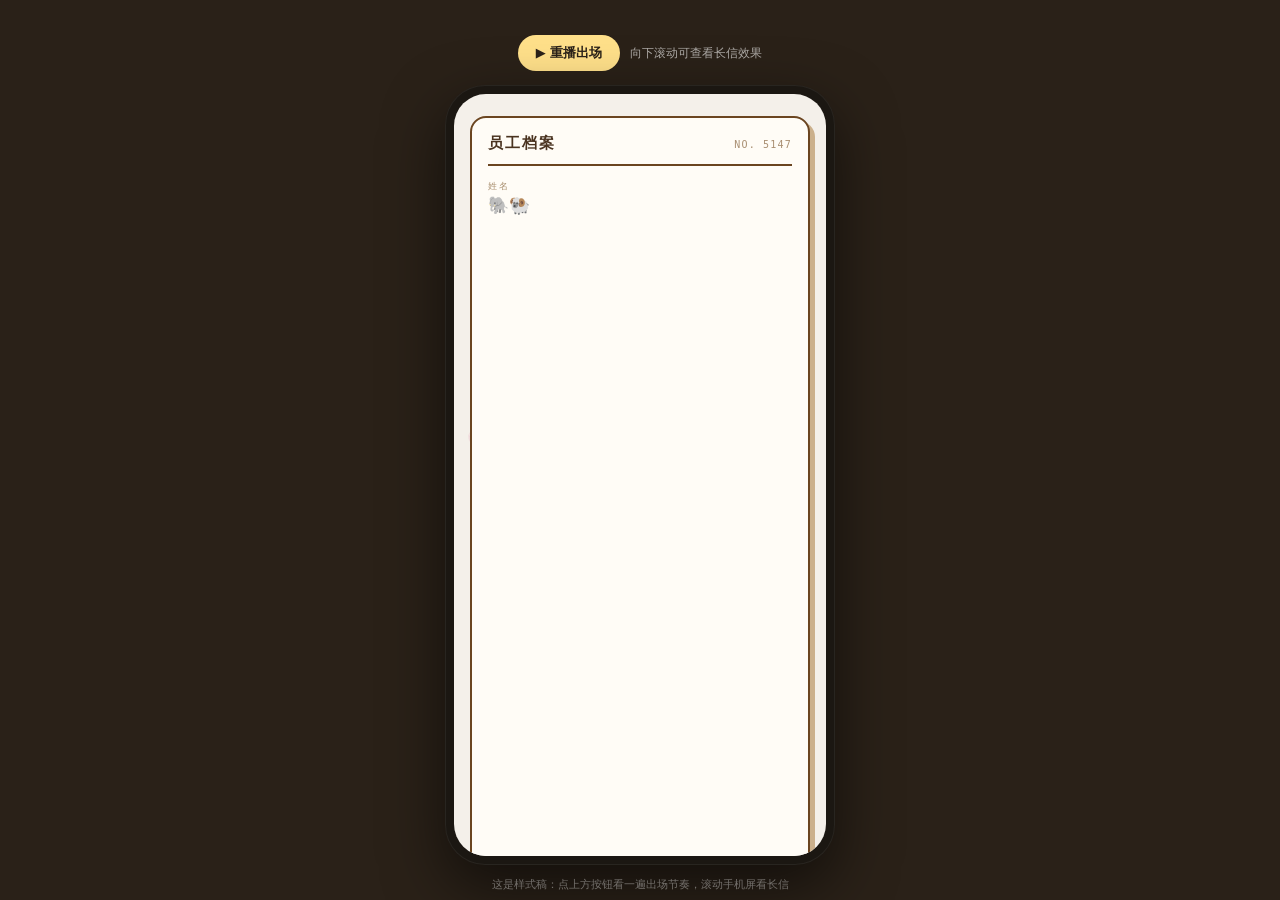
==== mockup-final.html @ d22f3583 "round 4: lock, dial pacing, 5147, L3 colors, L4 bgm + final mockup -> mockup-final.html" ====
<!DOCTYPE html>
<html lang="zh-CN">
<head>
<meta charset="utf-8" />
<meta name="viewport" content="width=device-width, initial-scale=1, maximum-scale=1" />
<title>终页方案 · 员工档案（工牌版）</title>
<style>
  :root{
    --bg:#F4F0EA;
    --brown:#6B4520;
    --brown-2:#4A3320;
    --brown-3:#8C6A45;
    --line:#DFCFB6;
    --card:#FFFCF6;
    --seal:#C8342B;
  }
  *{ box-sizing:border-box; -webkit-tap-highlight-color:transparent; }
  html,body{ height:100%; }
  body{
    margin:0; background:#2A2118; color:#fff;
    font-family:"PingFang SC","Hiragino Sans GB","Microsoft YaHei",system-ui,sans-serif;
    display:flex; flex-direction:column; align-items:center; justify-content:center; gap:14px;
    padding:20px 12px;
  }
  .bar{ display:flex; align-items:center; gap:10px; }
  .bar button{
    font:inherit; font-size:13px; font-weight:700; color:#2A2118; background:#FFE08A;
    border:none; border-radius:999px; padding:9px 18px; cursor:pointer;
  }
  .bar span{ font-size:12px; opacity:.6; }

  /* 手机框 */
  .phone{
    width:390px; height:780px; max-height:calc(100vh - 110px);
    border-radius:40px; background:#1b1712; padding:9px;
    box-shadow:0 22px 60px rgba(0,0,0,.55), inset 0 0 0 1px rgba(255,255,255,.06);
  }
  .screen{
    position:relative; width:100%; height:100%; overflow-y:auto; overflow-x:hidden;
    border-radius:32px; background:var(--bg);
    scrollbar-width:none;
  }
  .screen::-webkit-scrollbar{ width:0; }

  .deco{ position:absolute; inset:0; overflow:hidden; pointer-events:none; }
  .deco i{ position:absolute; display:block; opacity:.15; animation:float 5s ease-in-out infinite; }
  @keyframes float{ 0%,100%{ transform:translateY(0) rotate(-4deg);} 50%{ transform:translateY(-22px) rotate(6deg);} }

  .wrap{
    position:relative; z-index:1; min-height:100%;
    display:flex; flex-direction:column; justify-content:center;
    padding:22px 16px 26px;
  }

  .card{
    position:relative;
    background:var(--card); border:2px solid var(--brown); border-radius:16px;
    box-shadow:5px 5px 0 #CBB08C;
    padding:16px 16px 14px; color:var(--brown-2);
    animation:cardIn .5s cubic-bezier(.2,1.1,.35,1) both;
  }
  @keyframes cardIn{ from{ opacity:0; transform:translateY(14px) scale(.985);} to{ opacity:1; transform:none; } }

  .top{ display:flex; align-items:baseline; justify-content:space-between; gap:8px; }
  .top b{ font-size:15px; letter-spacing:2px; }
  .top span{ font-family:ui-monospace,Menlo,monospace; font-size:10px; letter-spacing:1.2px; color:#A98F72; }
  .rule{ border-top:2px solid var(--brown); margin:11px 0 0; }

  /* 信息区：左字段 + 右工牌照片 */
  .body{ display:flex; gap:14px; align-items:flex-start; margin-top:14px; }
  .fields{ flex:1; min-width:0; display:flex; flex-direction:column; gap:11px; }
  .f{ opacity:0; transform:translateY(10px); transition:opacity .9s cubic-bezier(.22,.61,.36,1), transform .9s cubic-bezier(.22,.61,.36,1); }
  .f.on{ opacity:1; transform:none; }
  .f span{
    display:block; font-family:ui-monospace,Menlo,monospace; font-size:9px;
    letter-spacing:2px; color:#AA9070; margin-bottom:2px;
  }
  .f b{ display:block; font-size:15px; letter-spacing:.4px; font-weight:800; }
  .f b.big{ font-size:17px; }

  /* 工牌照片 */
  .photo{
    flex:none; width:104px;
    border:1.6px solid var(--brown); border-radius:10px; overflow:hidden;
    background:linear-gradient(180deg,#F3E7D4,#E8DAC3);
    box-shadow:3px 3px 0 rgba(107,69,32,.16);
    opacity:0; transform:translateY(10px) rotate(1.5deg);
    transition:opacity .9s cubic-bezier(.22,.61,.36,1), transform .9s cubic-bezier(.22,.61,.36,1);
  }
  .photo.on{ opacity:1; transform:none; }
  .photo .cap{
    font-family:ui-monospace,Menlo,monospace; font-size:8px; letter-spacing:2px;
    color:#fff; background:var(--brown); text-align:center; padding:3px 0 4px;
  }
  .photo svg{ display:block; width:100%; height:auto; }

  /* 两个小框 */
  .cells{ display:flex; gap:8px; margin-top:14px; }
  .cell{
    flex:1; min-width:0; border:1.4px solid var(--line); border-radius:9px;
    background:#FBF6EC; padding:8px 9px 9px;
    opacity:0; transform:translateY(10px);
    transition:opacity .9s cubic-bezier(.22,.61,.36,1), transform .9s cubic-bezier(.22,.61,.36,1);
  }
  .cell.on{ opacity:1; transform:none; }
  .cell span{ display:block; font-family:ui-monospace,Menlo,monospace; font-size:8.5px; letter-spacing:2px; color:#AA9070; }
  .cell b{ display:block; margin-top:3px; font-size:12px; letter-spacing:.3px; font-weight:800; white-space:nowrap; }
  .cell.date{ flex:1.55; }
  .cell.date b{ font-size:11.4px; letter-spacing:.2px; font-family:ui-monospace,Menlo,monospace; }
  .cell b i{ font-style:normal; font-size:10px; color:#8C6A45; margin-left:3px; }

  /* 信 */
  .letter{ margin-top:16px; }
  .letter p{
    margin:0 0 11px; font-size:13.5px; line-height:1.95; color:var(--brown-2);
    opacity:0; transform:translateY(12px);
    transition:opacity .95s cubic-bezier(.22,.61,.36,1), transform .95s cubic-bezier(.22,.61,.36,1);
  }
  .letter p.on{ opacity:1; transform:none; }

  .sign{
    text-align:right; font-size:15px; letter-spacing:3px; color:var(--brown);
    padding:10px 4px 60px 0;
    opacity:0; transform:translateY(8px); transition:opacity .9s ease, transform .9s ease;
  }
  .sign.on{ opacity:1; transform:none; }

  /* 红色盖章 */
  .seal{
    position:absolute; right:10px; bottom:2px;
    width:74px; height:74px; border-radius:50%;
    border:2.6px double var(--seal); color:var(--seal);
    display:flex; flex-direction:column; align-items:center; justify-content:center;
    background:rgba(255,252,248,.34);
    transform:rotate(-12deg) scale(2.3); opacity:0;
    pointer-events:none; mix-blend-mode:multiply;
  }
  .seal b{ font-size:14px; font-weight:900; letter-spacing:2px; }
  .seal small{ font-family:ui-monospace,Menlo,monospace; font-size:7px; letter-spacing:.3px; margin-top:2px; }
  .seal.on{ animation:stampHit .36s cubic-bezier(.2,1.6,.35,1) forwards; }
  @keyframes stampHit{
    0%{ opacity:0; transform:rotate(-12deg) scale(2.3); }
    55%{ opacity:1; transform:rotate(-12deg) scale(.9); }
    75%{ transform:rotate(-12deg) scale(1.05); }
    100%{ opacity:.9; transform:rotate(-12deg) scale(1); }
  }

  .actions{
    display:flex; gap:10px; margin-top:14px;
    opacity:0; transform:translateY(8px); pointer-events:none;
    transition:opacity .8s ease, transform .8s ease;
  }
  .actions.on{ opacity:1; transform:none; pointer-events:auto; }
  .actions button{
    flex:1; min-height:48px; border-radius:999px; background:transparent;
    border:2px solid var(--brown); color:var(--brown);
    font:inherit; font-size:15px; font-weight:700; cursor:pointer;
  }
  .actions button:active{ transform:scale(.97); }

  .hint{
    position:fixed; left:50%; transform:translateX(-50%); bottom:8px;
    font-size:11px; color:rgba(255,255,255,.38);
  }
</style>
</head>
<body>

<div class="bar">
  <button id="replay">▶ 重播出场</button>
  <span>向下滚动可查看长信效果</span>
</div>

<div class="phone">
  <div class="screen" id="screen">

    <div class="deco">
      <i style="left:6%;  top:8%;  font-size:22px">🌼</i>
      <i style="left:82%; top:5%;  font-size:19px; animation-delay:.6s">⭐</i>
      <i style="left:70%; top:26%; font-size:17px; animation-delay:1.1s">☁️</i>
      <i style="left:3%;  top:44%; font-size:16px; animation-delay:.3s">💗</i>
      <i style="left:86%; top:56%; font-size:20px; animation-delay:.9s">🐑</i>
      <i style="left:12%; top:74%; font-size:18px; animation-delay:1.4s">✨</i>
    </div>

    <div class="wrap">
      <div class="card" id="card">

        <div class="top"><b>员工档案</b><span>NO. 5147</span></div>
        <div class="rule"></div>

        <div class="body">
          <div class="fields">
            <div class="f" id="f1"><span>姓名</span><b class="big">🐘🐏</b></div>
            <div class="f" id="f2"><span>工号</span><b>5147</b></div>
            <div class="f" id="f3"><span>部门</span><b>组织部（统战部）</b></div>
          </div>

          <div class="photo" id="photo">
            <div class="cap">ID PHOTO</div>
            <!-- 简笔画：卷发、大眼镜、咧嘴笑 -->
            <svg viewBox="0 0 104 128" aria-hidden="true">
              <g fill="none" stroke="#4A3320" stroke-width="2.2" stroke-linecap="round" stroke-linejoin="round">
                <!-- 肩膀 + 脖子 -->
                <path d="M45 100v13h14v-13" fill="#F0C9A4"/>
                <path d="M16 128c0-17 15-26 36-26s36 9 36 26" fill="#F6E3C8"/>
                <!-- 耳朵 -->
                <circle cx="25" cy="67" r="5.4" fill="#F7D2B0"/>
                <circle cx="79" cy="67" r="5.4" fill="#F7D2B0"/>
                <!-- 脸 -->
                <ellipse cx="52" cy="66" rx="27" ry="28" fill="#F7D2B0"/>
                <!-- 卷发：帽形底 + 边缘小卷 -->
                <path d="M26 60c-2-14 4-24 13-28 4-4 8-5 13-5s9 1 13 5c9 4 15 14 13 28-2-7-5-11-9-13-4 4-9 6-17 6s-13-2-17-6c-4 2-7 6-9 13z" fill="#3A2A1E" stroke="none"/>
                <g fill="#3A2A1E" stroke="none">
                  <circle cx="36" cy="42" r="7.6"/>
                  <circle cx="47" cy="35" r="8.2"/>
                  <circle cx="58" cy="35" r="8.2"/>
                  <circle cx="69" cy="42" r="7.6"/>
                  <circle cx="30" cy="52" r="6.4"/>
                  <circle cx="74" cy="52" r="6.4"/>
                </g>
                <!-- 大眼镜 -->
                <circle cx="41" cy="65" r="11.6" fill="rgba(255,255,255,.62)" stroke-width="2.7"/>
                <circle cx="63" cy="65" r="11.6" fill="rgba(255,255,255,.62)" stroke-width="2.7"/>
                <path d="M52.6 64.4h-1.2" stroke-width="2.7"/>
                <path d="M29.4 63l-4.6-1.6" stroke-width="2.2"/>
                <path d="M74.6 63l4.6-1.6" stroke-width="2.2"/>
                <!-- 眼睛 -->
                <circle cx="41" cy="65" r="2.4" fill="#2E2118" stroke="none"/>
                <circle cx="63" cy="65" r="2.4" fill="#2E2118" stroke="none"/>
                <!-- 咧嘴笑 -->
                <path d="M38.5 78.5q13.5 13 27 0q-13.5 5.5-27 0z" fill="#8C3A2E" stroke-width="2.1"/>
                <path d="M40.6 79.2q11.4 4 22.8 0q-11.4 2.6-22.8 0z" fill="#FFFFFF" stroke="none"/>
                <!-- 腮红 -->
                <ellipse cx="32.5" cy="76" rx="5" ry="3.1" fill="#F2A48F" stroke="none" opacity=".72"/>
                <ellipse cx="71.5" cy="76" rx="5" ry="3.1" fill="#F2A48F" stroke="none" opacity=".72"/>
              </g>
            </svg>
          </div>
        </div>

        <div class="cells">
          <div class="cell date" id="c1"><span>在职日期</span><b>2023.10.05 — 2026.10.30</b></div>
          <div class="cell" id="c2"><span>在职天数</span><b>1122<i>天</i></b></div>
        </div>

        <div class="letter" id="letter">
          <p>2023 年 10 月 5 日，你第一次推开这间办公室的门。</p>
          <p>三年，一千一百二十二天，从「好的，收到」写到了「像你这样的朋友」。</p>
          <p>谢谢你把最好的三年留在这里。</p>
          <p>记得常回来看看，这间房间一直给你留着灯。</p>
          <p>2023 年 10 月 5 日，你第一次推开这间办公室的门。</p>
          <p>三年，一千一百二十二天，从「好的，收到」写到了「像你这样的朋友」。</p>
          <p>谢谢你把最好的三年留在这里。</p>
          <p>记得常回来看看，这间房间一直给你留着灯。</p>
        </div>

        <div class="sign" id="sign">—— 🐘🐏</div>

        <div class="seal" id="seal"><b>已离职</b><small>2026.10.30</small></div>
      </div>

      <div class="actions" id="actions">
        <button>← 回到房间</button>
        <button>↺ 再玩一次</button>
      </div>
    </div>

  </div>
</div>

<div class="hint">这是样式稿：点上方按钮看一遍出场节奏，滚动手机屏看长信</div>

<script>
/* ---- 一枚印章音（和游戏里同款） ---- */
let ctx = null;
function ensureCtx(){
  if(!ctx){ try{ ctx = new (window.AudioContext || window.webkitAudioContext)(); }catch(e){ return null; } }
  if(ctx.state === "suspended") ctx.resume();
  return ctx;
}
function stampSfx(){
  const c = ensureCtx(); if(!c) return;
  const now = c.currentTime + 0.01;
  // 低频「咚」
  const o = c.createOscillator(), g = c.createGain();
  o.type = "sine"; o.frequency.setValueAtTime(165, now);
  o.frequency.exponentialRampToValueAtTime(48, now + 0.24);
  g.gain.setValueAtTime(0.0001, now);
  g.gain.exponentialRampToValueAtTime(0.5, now + 0.006);
  g.gain.exponentialRampToValueAtTime(0.0001, now + 0.28);
  o.connect(g); g.connect(c.destination); o.start(now); o.stop(now + 0.3);
  // 噪声「啪」
  const len = Math.floor(c.sampleRate * 0.2);
  const buf = c.createBuffer(1, len, c.sampleRate);
  const d = buf.getChannelData(0);
  for(let i = 0; i < len; i++) d[i] = (Math.random() * 2 - 1) * (1 - i / len);
  const src = c.createBufferSource(); src.buffer = buf;
  const f = c.createBiquadFilter(); f.type = "lowpass"; f.frequency.value = 1500;
  const ng = c.createGain(); ng.gain.value = 0.3;
  src.connect(f); f.connect(ng); ng.connect(c.destination);
  src.start(now); src.stop(now + 0.15);
}

const $ = id => document.getElementById(id);
const screenEl = $("screen");
let timers = [];
function clearTimers(){ timers.forEach(clearTimeout); timers = []; }
function at(ms, fn){ timers.push(setTimeout(fn, ms)); }
function reveal(el){
  if(!el) return;
  el.classList.add("on");
  // 内容变长后自动往下带一点，保证新出现的东西看得见
  try{ el.scrollIntoView({ block:"nearest", behavior:"smooth" }); }catch(err){}
}
function on(id){ reveal($(id)); }

function play(){
  clearTimers();
  ["f1","f2","f3","photo","c1","c2","sign","actions","seal"].forEach(id => $(id).classList.remove("on"));
  document.querySelectorAll(".letter p").forEach(p => p.classList.remove("on"));
  screenEl.scrollTop = 0;

  at(600,  () => on("f1"));
  at(1500, () => on("f2"));
  at(2400, () => on("f3"));
  at(2400, () => on("photo"));
  at(3200, () => on("c1"));
  at(4000, () => on("c2"));

  const ps = document.querySelectorAll(".letter p");
  let t = 5000;
  ps.forEach(p => { const el = p; at(t, () => reveal(el)); t += 900; });

  at(t + 300, () => on("sign"));
  // 停顿两秒，盖章
  at(t + 2300, () => { on("seal"); stampSfx(); });
  at(t + 3300, () => on("actions"));
}

$("replay").addEventListener("click", () => { ensureCtx(); play(); });
play();
</script>
</body>
</html>
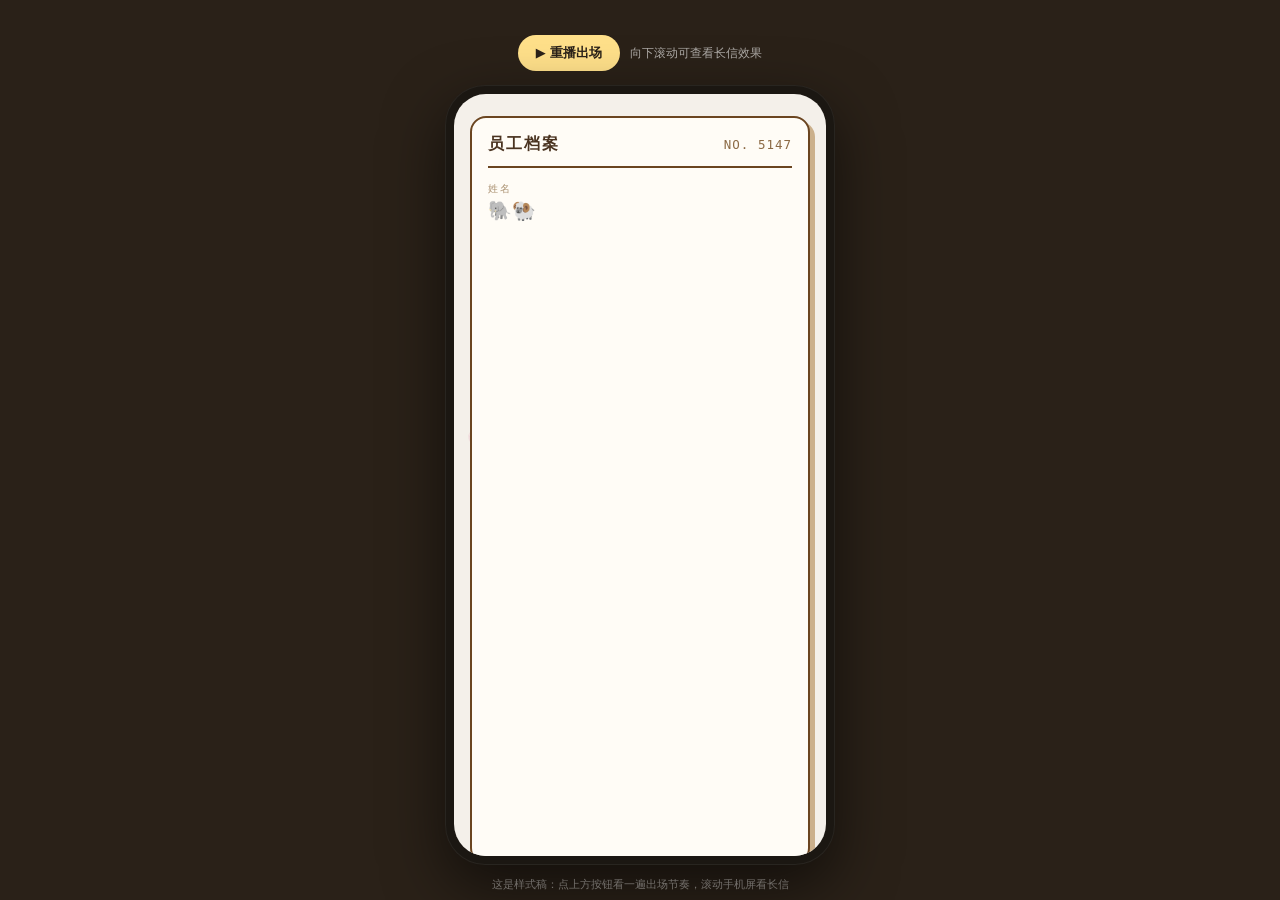
==== commit 99a206b7: "mockup: bigger fields, simpler portrait in lab coat" ====
--- a/mockup-final.html
+++ b/mockup-final.html
@@ -62,8 +62,8 @@
   @keyframes cardIn{ from{ opacity:0; transform:translateY(14px) scale(.985);} to{ opacity:1; transform:none; } }
 
   .top{ display:flex; align-items:baseline; justify-content:space-between; gap:8px; }
-  .top b{ font-size:15px; letter-spacing:2px; }
-  .top span{ font-family:ui-monospace,Menlo,monospace; font-size:10px; letter-spacing:1.2px; color:#A98F72; }
+  .top b{ font-size:16px; letter-spacing:2px; }
+  .top span{ font-family:ui-monospace,Menlo,monospace; font-size:12.5px; letter-spacing:1px; color:#8C6A45; }
   .rule{ border-top:2px solid var(--brown); margin:11px 0 0; }
 
   /* 信息区：左字段 + 右工牌照片 */
@@ -72,15 +72,15 @@
   .f{ opacity:0; transform:translateY(10px); transition:opacity .9s cubic-bezier(.22,.61,.36,1), transform .9s cubic-bezier(.22,.61,.36,1); }
   .f.on{ opacity:1; transform:none; }
   .f span{
-    display:block; font-family:ui-monospace,Menlo,monospace; font-size:9px;
-    letter-spacing:2px; color:#AA9070; margin-bottom:2px;
-  }
-  .f b{ display:block; font-size:15px; letter-spacing:.4px; font-weight:800; }
-  .f b.big{ font-size:17px; }
+    display:block; font-family:ui-monospace,Menlo,monospace; font-size:10px;
+    letter-spacing:2px; color:#AA9070; margin-bottom:3px;
+  }
+  .f b{ display:block; font-size:17px; letter-spacing:.4px; font-weight:500; }
+  .f b.big{ font-size:19px; }
 
   /* 工牌照片 */
   .photo{
-    flex:none; width:104px;
+    flex:none; width:86px;
     border:1.6px solid var(--brown); border-radius:10px; overflow:hidden;
     background:linear-gradient(180deg,#F3E7D4,#E8DAC3);
     box-shadow:3px 3px 0 rgba(107,69,32,.16);
@@ -105,8 +105,10 @@
   .cell.on{ opacity:1; transform:none; }
   .cell span{ display:block; font-family:ui-monospace,Menlo,monospace; font-size:8.5px; letter-spacing:2px; color:#AA9070; }
   .cell b{ display:block; margin-top:3px; font-size:12px; letter-spacing:.3px; font-weight:800; white-space:nowrap; }
-  .cell.date{ flex:1.55; }
-  .cell.date b{ font-size:11.4px; letter-spacing:.2px; font-family:ui-monospace,Menlo,monospace; }
+  .cell.date{ flex:2.05; }
+  .cell.date b{ font-size:11.6px; letter-spacing:.2px; font-weight:400; font-family:ui-monospace,Menlo,monospace; }
+  .cell.days{ flex:.95; }
+  .cell.days b{ font-weight:800; }
   .cell b i{ font-style:normal; font-size:10px; color:#8C6A45; margin-left:3px; }
 
   /* 信 */
@@ -120,15 +122,15 @@
 
   .sign{
     text-align:right; font-size:15px; letter-spacing:3px; color:var(--brown);
-    padding:10px 4px 60px 0;
+    padding:12px 6px 14px 0;
     opacity:0; transform:translateY(8px); transition:opacity .9s ease, transform .9s ease;
   }
   .sign.on{ opacity:1; transform:none; }
 
   /* 红色盖章 */
   .seal{
-    position:absolute; right:10px; bottom:2px;
-    width:74px; height:74px; border-radius:50%;
+    position:absolute; right:12px; bottom:2px;
+    width:78px; height:78px; border-radius:50%;
     border:2.6px double var(--seal); color:var(--seal);
     display:flex; flex-direction:column; align-items:center; justify-content:center;
     background:rgba(255,252,248,.34);
@@ -200,40 +202,65 @@
             <div class="cap">ID PHOTO</div>
             <!-- 简笔画：卷发、大眼镜、咧嘴笑 -->
             <svg viewBox="0 0 104 128" aria-hidden="true">
-              <g fill="none" stroke="#4A3320" stroke-width="2.2" stroke-linecap="round" stroke-linejoin="round">
-                <!-- 肩膀 + 脖子 -->
-                <path d="M45 100v13h14v-13" fill="#F0C9A4"/>
-                <path d="M16 128c0-17 15-26 36-26s36 9 36 26" fill="#F6E3C8"/>
+              <defs>
+                <!-- 一个小卷：大圈套小圈的螺旋 -->
+                <g id="curl" fill="none" stroke="#3A2A1E" stroke-width="2" stroke-linecap="round">
+                  <path d="M-9 0a9 9 0 1 1 8.6 2.7"/>
+                  <path d="M-5.2 0a5.2 5.2 0 1 1 5 1.7"/>
+                </g>
+              </defs>
+              <g fill="none" stroke="#4A3320" stroke-linecap="round" stroke-linejoin="round">
+                <!-- 脖子（短） -->
+                <path d="M45 80v16h14V80" fill="#F0C9A4" stroke-width="2"/>
+                <!-- 白大褂 -->
+                <path d="M8 128c0-20 19-32 44-32s44 12 44 32z" fill="#FFFFFF" stroke-width="2.2"/>
+                <!-- 衬衫领口 -->
+                <path d="M45 96l7 13 7-13" fill="#F4EADA" stroke-width="2"/>
+                <!-- 翻领 -->
+                <path d="M45 96c-6.5 2-9.5 8-10.5 15" stroke-width="2"/>
+                <path d="M59 96c6.5 2 9.5 8 10.5 15" stroke-width="2"/>
+                <!-- 口袋 + 笔 -->
+                <path d="M69 111h15v12H69z" fill="#FFFFFF" stroke-width="1.7"/>
+                <path d="M72.5 111v-6" stroke="#C0392B" stroke-width="2.4"/>
                 <!-- 耳朵 -->
-                <circle cx="25" cy="67" r="5.4" fill="#F7D2B0"/>
-                <circle cx="79" cy="67" r="5.4" fill="#F7D2B0"/>
+                <circle cx="26" cy="60" r="5" fill="#F7D2B0" stroke-width="2"/>
+                <circle cx="78" cy="60" r="5" fill="#F7D2B0" stroke-width="2"/>
                 <!-- 脸 -->
-                <ellipse cx="52" cy="66" rx="27" ry="28" fill="#F7D2B0"/>
-                <!-- 卷发：帽形底 + 边缘小卷 -->
-                <path d="M26 60c-2-14 4-24 13-28 4-4 8-5 13-5s9 1 13 5c9 4 15 14 13 28-2-7-5-11-9-13-4 4-9 6-17 6s-13-2-17-6c-4 2-7 6-9 13z" fill="#3A2A1E" stroke="none"/>
-                <g fill="#3A2A1E" stroke="none">
-                  <circle cx="36" cy="42" r="7.6"/>
-                  <circle cx="47" cy="35" r="8.2"/>
-                  <circle cx="58" cy="35" r="8.2"/>
-                  <circle cx="69" cy="42" r="7.6"/>
-                  <circle cx="30" cy="52" r="6.4"/>
-                  <circle cx="74" cy="52" r="6.4"/>
+                <ellipse cx="52" cy="58" rx="26" ry="27" fill="#F7D2B0" stroke-width="2.1"/>
+                <!-- 卷发：浅棕底 + 一圈一圈的螺旋线，不涂黑 -->
+                <path d="M52 15c-15.5 0-28 11.5-28 26 0 7.5 2.2 13.6 6.2 17.8.8-5.4 3.6-9.6 7.8-11.8 3.4 4.2 8.4 6.6 14 6.6s10.6-2.4 14-6.6c4.2 2.2 7 6.4 7.8 11.8 4-4.2 6.2-10.3 6.2-17.8 0-14.5-12.5-26-28-26z"
+                      fill="#B78C60" stroke="#3A2A1E" stroke-width="2.1"/>
+                <g stroke="#3A2A1E" stroke-width="1.8" stroke-linecap="round" fill="none">
+                  <path d="M41 29a6 6 0 1 1 5.6 1.8"/>
+                  <path d="M41 29a3.1 3.1 0 1 1 2.9 1"/>
+                  <path d="M55 27a6 6 0 1 1 5.6 1.8"/>
+                  <path d="M55 27a3.1 3.1 0 1 1 2.9 1"/>
+                  <path d="M65 33a5.6 5.6 0 1 1 5.2 1.7"/>
+                  <path d="M65 33a2.9 2.9 0 1 1 2.7 .9"/>
+                  <path d="M33 36a5.6 5.6 0 1 1 5.2 1.7"/>
+                  <path d="M33 36a2.9 2.9 0 1 1 2.7 .9"/>
+                  <path d="M47 38a5.2 5.2 0 1 1 4.8 1.6"/>
+                  <path d="M47 38a2.7 2.7 0 1 1 2.5 .8"/>
+                  <path d="M38 47a4.6 4.6 0 1 1 4.3 1.4"/>
+                  <path d="M62 45a4.8 4.8 0 1 1 4.4 1.5"/>
+                  <path d="M27 47a4.4 4.4 0 1 1 4.1 1.3"/>
+                  <path d="M73 44a4.4 4.4 0 1 1 4.1 1.3"/>
                 </g>
-                <!-- 大眼镜 -->
-                <circle cx="41" cy="65" r="11.6" fill="rgba(255,255,255,.62)" stroke-width="2.7"/>
-                <circle cx="63" cy="65" r="11.6" fill="rgba(255,255,255,.62)" stroke-width="2.7"/>
-                <path d="M52.6 64.4h-1.2" stroke-width="2.7"/>
-                <path d="M29.4 63l-4.6-1.6" stroke-width="2.2"/>
-                <path d="M74.6 63l4.6-1.6" stroke-width="2.2"/>
+                <!-- 小圆眼镜 -->
+                <circle cx="42" cy="63" r="8.4" fill="rgba(255,255,255,.7)" stroke-width="2.3"/>
+                <circle cx="62" cy="63" r="8.4" fill="rgba(255,255,255,.7)" stroke-width="2.3"/>
+                <path d="M50.6 62.6h2.8" stroke-width="2.3"/>
+                <path d="M33.6 61.4l-4-1.4" stroke-width="2"/>
+                <path d="M70.4 61.4l4-1.4" stroke-width="2"/>
                 <!-- 眼睛 -->
-                <circle cx="41" cy="65" r="2.4" fill="#2E2118" stroke="none"/>
-                <circle cx="63" cy="65" r="2.4" fill="#2E2118" stroke="none"/>
+                <circle cx="42" cy="63" r="1.9" fill="#2E2118" stroke="none"/>
+                <circle cx="62" cy="63" r="1.9" fill="#2E2118" stroke="none"/>
                 <!-- 咧嘴笑 -->
-                <path d="M38.5 78.5q13.5 13 27 0q-13.5 5.5-27 0z" fill="#8C3A2E" stroke-width="2.1"/>
-                <path d="M40.6 79.2q11.4 4 22.8 0q-11.4 2.6-22.8 0z" fill="#FFFFFF" stroke="none"/>
+                <path d="M42 75q10 9.5 20 0q-10 4-20 0z" fill="#8C3A2E" stroke-width="2"/>
+                <path d="M43.6 75.6q8.4 2.9 16.8 0q-8.4 1.8-16.8 0z" fill="#FFFFFF" stroke="none"/>
                 <!-- 腮红 -->
-                <ellipse cx="32.5" cy="76" rx="5" ry="3.1" fill="#F2A48F" stroke="none" opacity=".72"/>
-                <ellipse cx="71.5" cy="76" rx="5" ry="3.1" fill="#F2A48F" stroke="none" opacity=".72"/>
+                <ellipse cx="33" cy="72" rx="4.6" ry="2.9" fill="#F2A48F" stroke="none" opacity=".7"/>
+                <ellipse cx="71" cy="72" rx="4.6" ry="2.9" fill="#F2A48F" stroke="none" opacity=".7"/>
               </g>
             </svg>
           </div>
@@ -241,7 +268,7 @@
 
         <div class="cells">
           <div class="cell date" id="c1"><span>在职日期</span><b>2023.10.05 — 2026.10.30</b></div>
-          <div class="cell" id="c2"><span>在职天数</span><b>1122<i>天</i></b></div>
+          <div class="cell days" id="c2"><span>在职天数</span><b>1122<i>天</i></b></div>
         </div>
 
         <div class="letter" id="letter">
